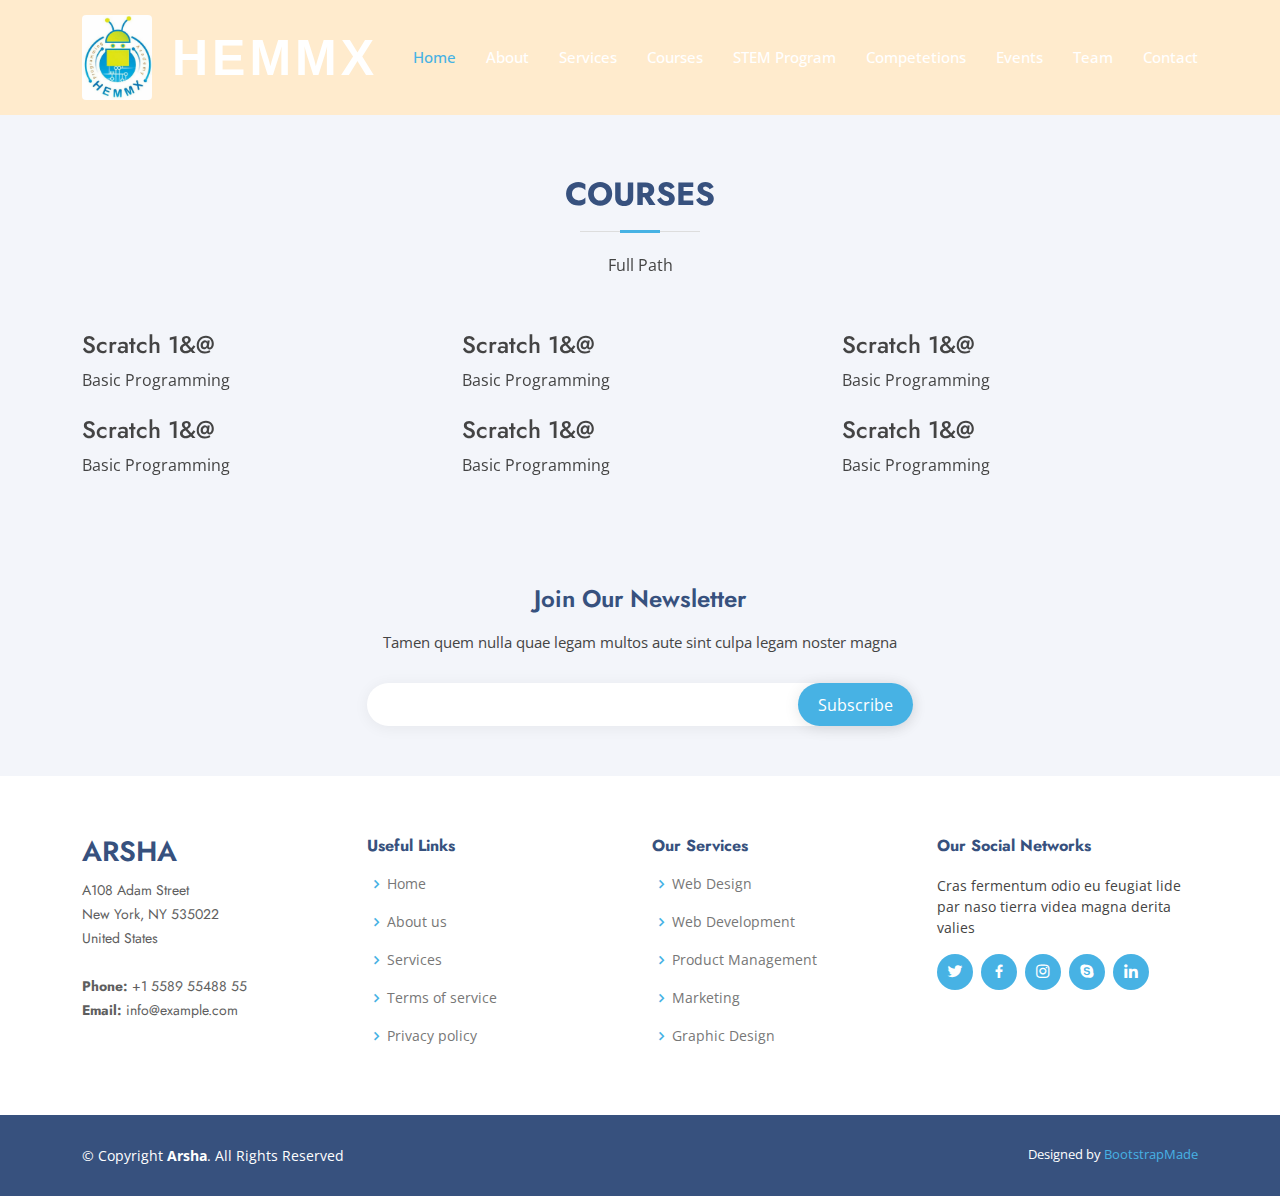
==== Courses/index.html @ 9a95ca9c "Add files via upload" ====
<!DOCTYPE html>
<html lang="en">

<head>
  <meta charset="utf-8">
  <meta content="width=device-width, initial-scale=1.0" name="viewport">

  <title>HEMMX Acadamey</title>
  <meta content="" name="description">
  <meta content="" name="keywords">

  <!-- Favicons -->
  <link href="../assets/img/favicon.png" rel="icon">
  <link href="../assets/img/apple-touch-icon.png" rel="apple-touch-icon">

  <!-- Google Fonts -->
  <link href="https://fonts.googleapis.com/css?family=Open+Sans:300,300i,400,400i,600,600i,700,700i|Jost:300,300i,400,400i,500,500i,600,600i,700,700i|Poppins:300,300i,400,400i,500,500i,600,600i,700,700i" rel="stylesheet">

  <!-- Vendor CSS Files -->
  <link href="../assets/vendor/aos/aos.css" rel="stylesheet">
  <link href="../assets/vendor/bootstrap/css/bootstrap.min.css" rel="stylesheet">
  <link href="../assets/vendor/bootstrap-icons/bootstrap-icons.css" rel="stylesheet">
  <link href="../assets/vendor/boxicons/css/boxicons.min.css" rel="stylesheet">
  <link href="../assets/vendor/glightbox/css/glightbox.min.css" rel="stylesheet">
  <link href="../assets/vendor/remixicon/remixicon.css" rel="stylesheet">
  <link href="../assets/vendor/swiper/swiper-bundle.min.css" rel="stylesheet">

  <!-- Template Main CSS File -->
  <link href="../assets/css/style.css" rel="stylesheet">

  <!-- =======================================================
  * Template Name: Arsha - v4.6.0
  * Template URL: https://bootstrapmade.com/arsha-free-bootstrap-html-template-corporate/
  * Author: BootstrapMade.com
  * License: https://bootstrapmade.com/license/
  ======================================================== -->
</head>

  <!-- ======= Header ======= -->
  <header id="header" style="background-color: blanchedalmond;">
    <div class="container d-flex align-items-center">
      <img class="rounded" style="width: 70px; height: 85px; margin-right: 20px;" src="../assets/img/Logo.jpg">
      <h1 class="logo me-auto">   <a href="../index.html">HEMMX</a>
      </h1>
      <!-- Uncomment below if you prefer to use an image logo -->
      <!-- <a href="index.html" class="logo me-auto"><img src="assets/img/logo.png" alt="" class="img-fluid"></a>-->

      <nav id="navbar" class="navbar">
        <ul>
          <li><a class="nav-link scrollto active" href="#hero">Home</a></li>
          <li><a class="nav-link scrollto" href="#About">About</a></li>
          <li><a class="nav-link scrollto" href="#Services">Services</a></li>
          <li><a class="nav-link scrollto" href="../Courses/index.html">Courses</a></li>
          <li><a class="nav-link scrollto" href="../STEM/STEM.html">STEM Program</a></li>
          <li><a class="nav-link scrollto" href="#Competetions">Competetions</a></li>
          <li><a class="nav-link scrollto" href="#Events">Events</a></li>
          <li><a class="nav-link scrollto" href="#Team">Team</a></li>
          <li><a class="nav-link scrollto" href="#Contact">Contact</a></li>
        </ul>
        <i class="bi bi-list mobile-nav-toggle"></i>
      </nav><!-- .navbar -->

    </div>
  </header><!-- End Header -->


<body>


    <!-- ======= Courses Section ======= -->
    <section id="Courses" class="courses section-bg">
      <div class="container">

        <div class="section-title" data-aos="fade-up">
          <h2>Courses</h2>
          <p>Full Path</p>
        </div>

        <div class="row">


          <div class="col-lg-4 col-md-6 d-flex align-items-stretch">
            <div class="member" data-aos="fade-up" data-aos-delay="100">
              <div class="member-img">
                <img src="../assets/img/Courses S2021/Courses1.png" class="img-fluid" alt="">
              </div>
              <div class="member-info">
                <h4>Scratch  1&@</h4>
                <span>Basic Programming</span>
              </div>
            </div>
          </div>

          <div class="col-lg-4 col-md-6 d-flex align-items-stretch">
            <div class="member" data-aos="fade-up" data-aos-delay="100">
              <div class="member-img">
                <img src="../assets/img/Courses S2021/Courses2.png" class="img-fluid" alt="">
              </div>
              <div class="member-info">
                <h4>Scratch  1&@</h4>
                <span>Basic Programming</span>
              </div>
            </div>
          </div>

          <div class="col-lg-4 col-md-6 d-flex align-items-stretch">
            <div class="member" data-aos="fade-up" data-aos-delay="100">
              <div class="member-img">
                <img src="../assets/img/Courses S2021/Courses3.png" class="img-fluid" alt="">
              </div>
              <div class="member-info">
                <h4>Scratch  1&@</h4>
                <span>Basic Programming</span>
              </div>
            </div>
          </div>

          <div class="col-lg-4 col-md-6 d-flex align-items-stretch">
            <div class="member" data-aos="fade-up" data-aos-delay="100">
              <div class="member-img">
                <img src="../assets/img/Courses S2021/Courses4.png" class="img-fluid" alt="">
              </div>
              <div class="member-info">
                <h4>Scratch  1&@</h4>
                <span>Basic Programming</span>
              </div>
            </div>
          </div>

          <div class="col-lg-4 col-md-6 d-flex align-items-stretch">
            <div class="member" data-aos="fade-up" data-aos-delay="100">
              <div class="member-img">
                <img src="../assets/img/Courses S2021/Courses5.png" class="img-fluid" alt="">
              </div>
              <div class="member-info">
                <h4>Scratch  1&@</h4>
                <span>Basic Programming</span>
              </div>
            </div>
          </div>

          <div class="col-lg-4 col-md-6 d-flex align-items-stretch">
            <div class="member" data-aos="fade-up" data-aos-delay="100">
              <div class="member-img">
                <img src="../assets/img/Courses S2021/Courses6.png" class="img-fluid" alt="">
              </div>
              <div class="member-info">
                <h4>Scratch  1&@</h4>
                <span>Basic Programming</span>
              </div>
            </div>
          </div>


        </div>

      </div>
    </section><!-- End Courses Section -->



  <!-- ======= Footer ======= -->
  <footer id="footer">

    <div class="footer-newsletter">
      <div class="container">
        <div class="row justify-content-center">
          <div class="col-lg-6">
            <h4>Join Our Newsletter</h4>
            <p>Tamen quem nulla quae legam multos aute sint culpa legam noster magna</p>
            <form action="" method="post">
              <input type="email" name="email"><input type="submit" value="Subscribe">
            </form>
          </div>
        </div>
      </div>
    </div>

    <div class="footer-top">
      <div class="container">
        <div class="row">

          <div class="col-lg-3 col-md-6 footer-contact">
            <h3>Arsha</h3>
            <p>
              A108 Adam Street <br>
              New York, NY 535022<br>
              United States <br><br>
              <strong>Phone:</strong> +1 5589 55488 55<br>
              <strong>Email:</strong> info@example.com<br>
            </p>
          </div>

          <div class="col-lg-3 col-md-6 footer-links">
            <h4>Useful Links</h4>
            <ul>
              <li><i class="bx bx-chevron-right"></i> <a href="#">Home</a></li>
              <li><i class="bx bx-chevron-right"></i> <a href="#">About us</a></li>
              <li><i class="bx bx-chevron-right"></i> <a href="#">Services</a></li>
              <li><i class="bx bx-chevron-right"></i> <a href="#">Terms of service</a></li>
              <li><i class="bx bx-chevron-right"></i> <a href="#">Privacy policy</a></li>
            </ul>
          </div>

          <div class="col-lg-3 col-md-6 footer-links">
            <h4>Our Services</h4>
            <ul>
              <li><i class="bx bx-chevron-right"></i> <a href="#">Web Design</a></li>
              <li><i class="bx bx-chevron-right"></i> <a href="#">Web Development</a></li>
              <li><i class="bx bx-chevron-right"></i> <a href="#">Product Management</a></li>
              <li><i class="bx bx-chevron-right"></i> <a href="#">Marketing</a></li>
              <li><i class="bx bx-chevron-right"></i> <a href="#">Graphic Design</a></li>
            </ul>
          </div>

          <div class="col-lg-3 col-md-6 footer-links">
            <h4>Our Social Networks</h4>
            <p>Cras fermentum odio eu feugiat lide par naso tierra videa magna derita valies</p>
            <div class="social-links mt-3">
              <a href="#" class="twitter"><i class="bx bxl-twitter"></i></a>
              <a href="#" class="facebook"><i class="bx bxl-facebook"></i></a>
              <a href="#" class="instagram"><i class="bx bxl-instagram"></i></a>
              <a href="#" class="google-plus"><i class="bx bxl-skype"></i></a>
              <a href="#" class="linkedin"><i class="bx bxl-linkedin"></i></a>
            </div>
          </div>

        </div>
      </div>
    </div>

    <div class="container footer-bottom clearfix">
      <div class="copyright">
        &copy; Copyright <strong><span>Arsha</span></strong>. All Rights Reserved
      </div>
      <div class="credits">
        <!-- All the links in the footer should remain intact. -->
        <!-- You can delete the links only if you purchased the pro version. -->
        <!-- Licensing information: https://bootstrapmade.com/license/ -->
        <!-- Purchase the pro version with working PHP/AJAX contact form: https://bootstrapmade.com/arsha-free-bootstrap-html-template-corporate/ -->
        Designed by <a href="https://bootstrapmade.com/">BootstrapMade</a>
      </div>
    </div>
  </footer><!-- End Footer -->

  <div id="preloader"></div>
  <a href="#" class="back-to-top d-flex align-items-center justify-content-center"><i class="bi bi-arrow-up-short"></i></a>

  <!-- Vendor JS Files -->
  <script src="../assets/vendor/aos/aos.js"></script>
  <script src="../assets/vendor/bootstrap/js/bootstrap.bundle.min.js"></script>
  <script src="../assets/vendor/glightbox/js/glightbox.min.js"></script>
  <script src="../assets/vendor/isotope-layout/isotope.pkgd.min.js"></script>
  <script src="../assets/vendor/php-email-form/validate.js"></script>
  <script src="../assets/vendor/swiper/swiper-bundle.min.js"></script>
  <script src="../assets/vendor/waypoints/noframework.waypoints.js"></script>
  <script src="../assets/vendor/purecounter/purecounter.js"></script>


  <!-- Template Main JS File -->
  <script src="../assets/js/main.js"></script>

</body>

</html>
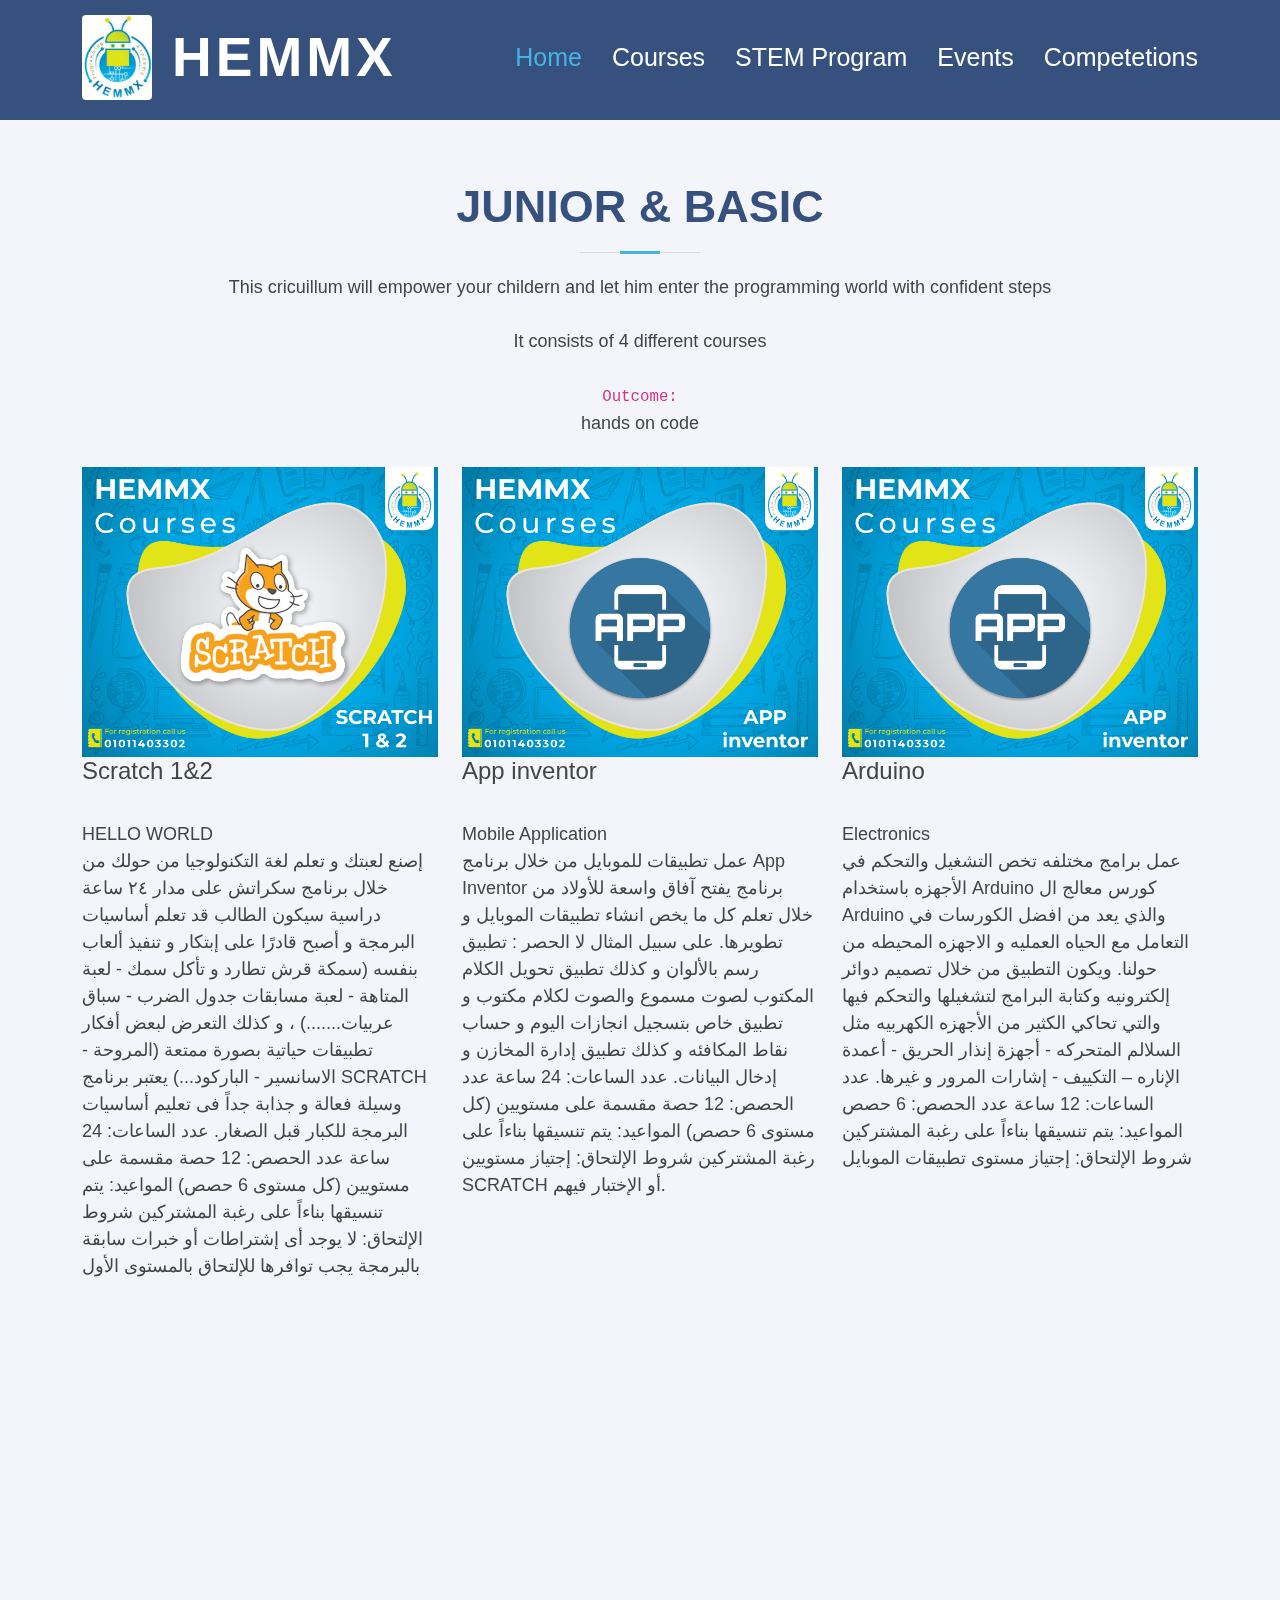
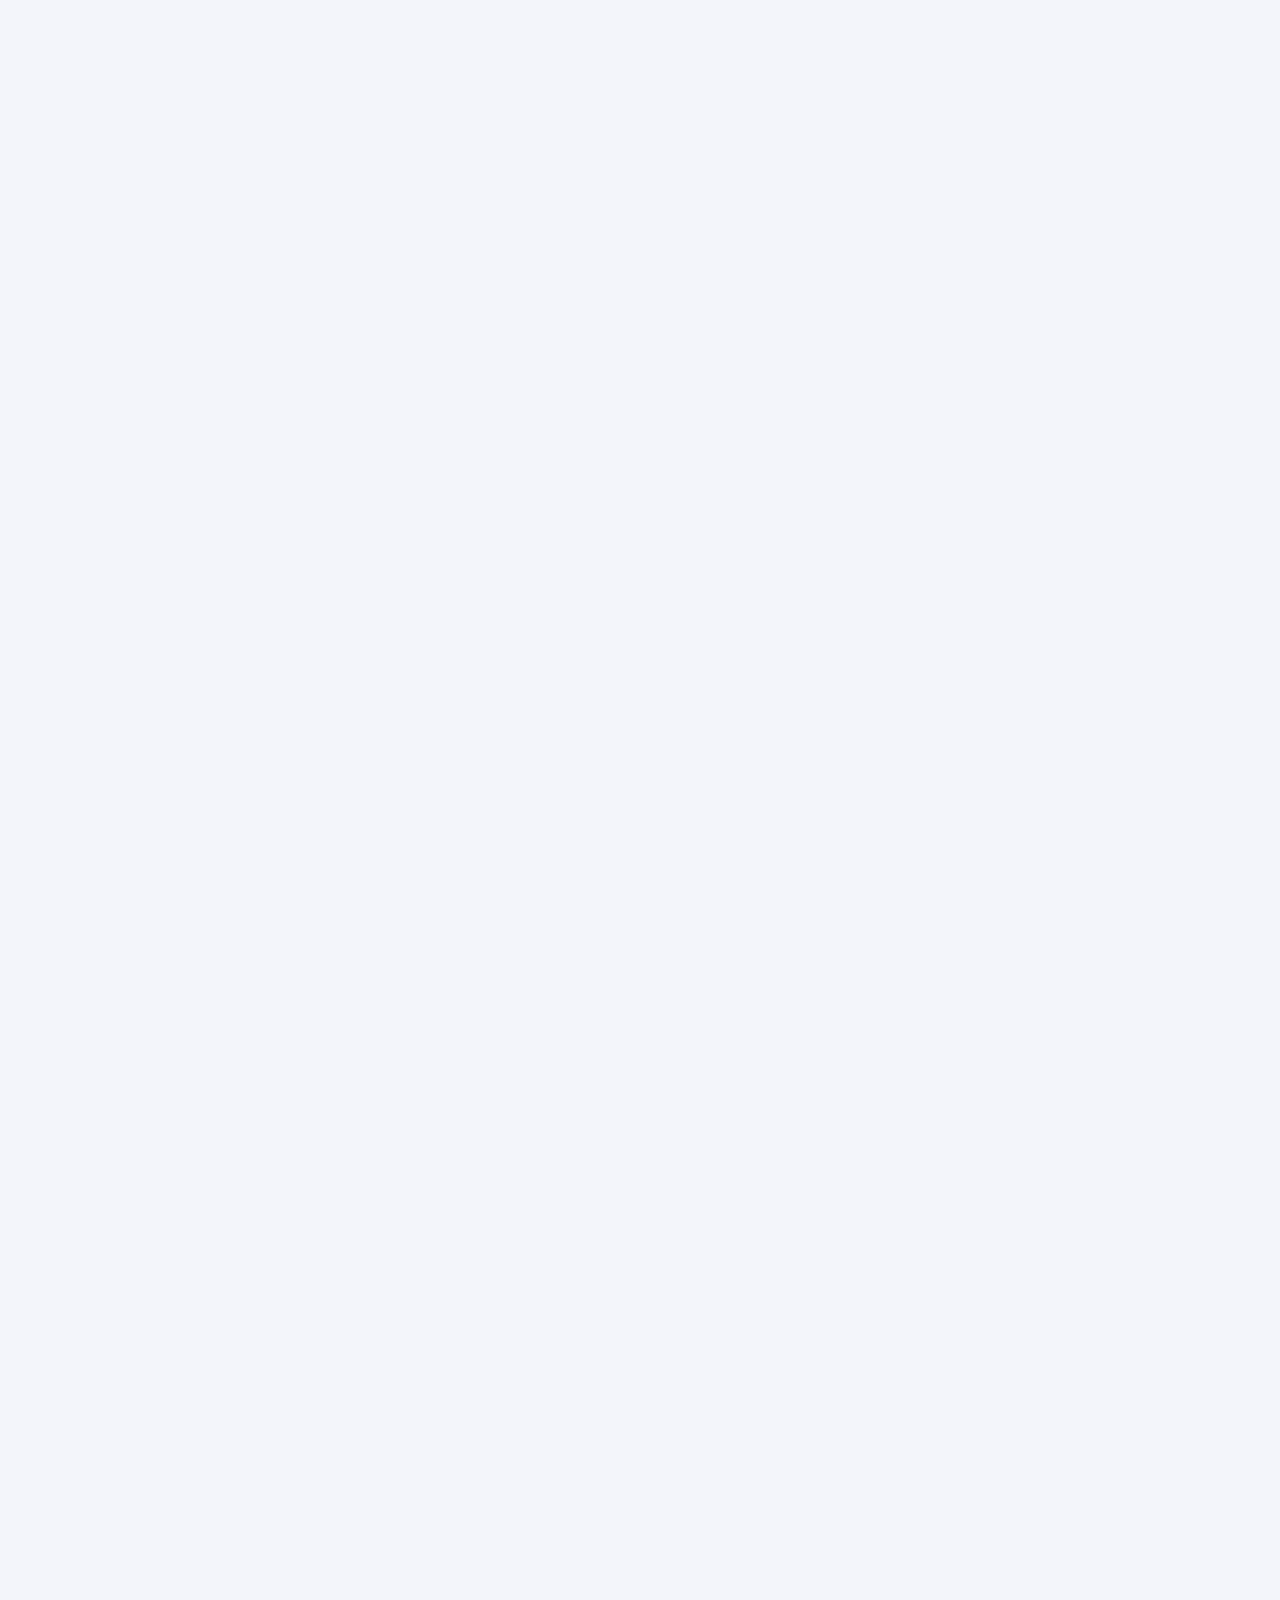
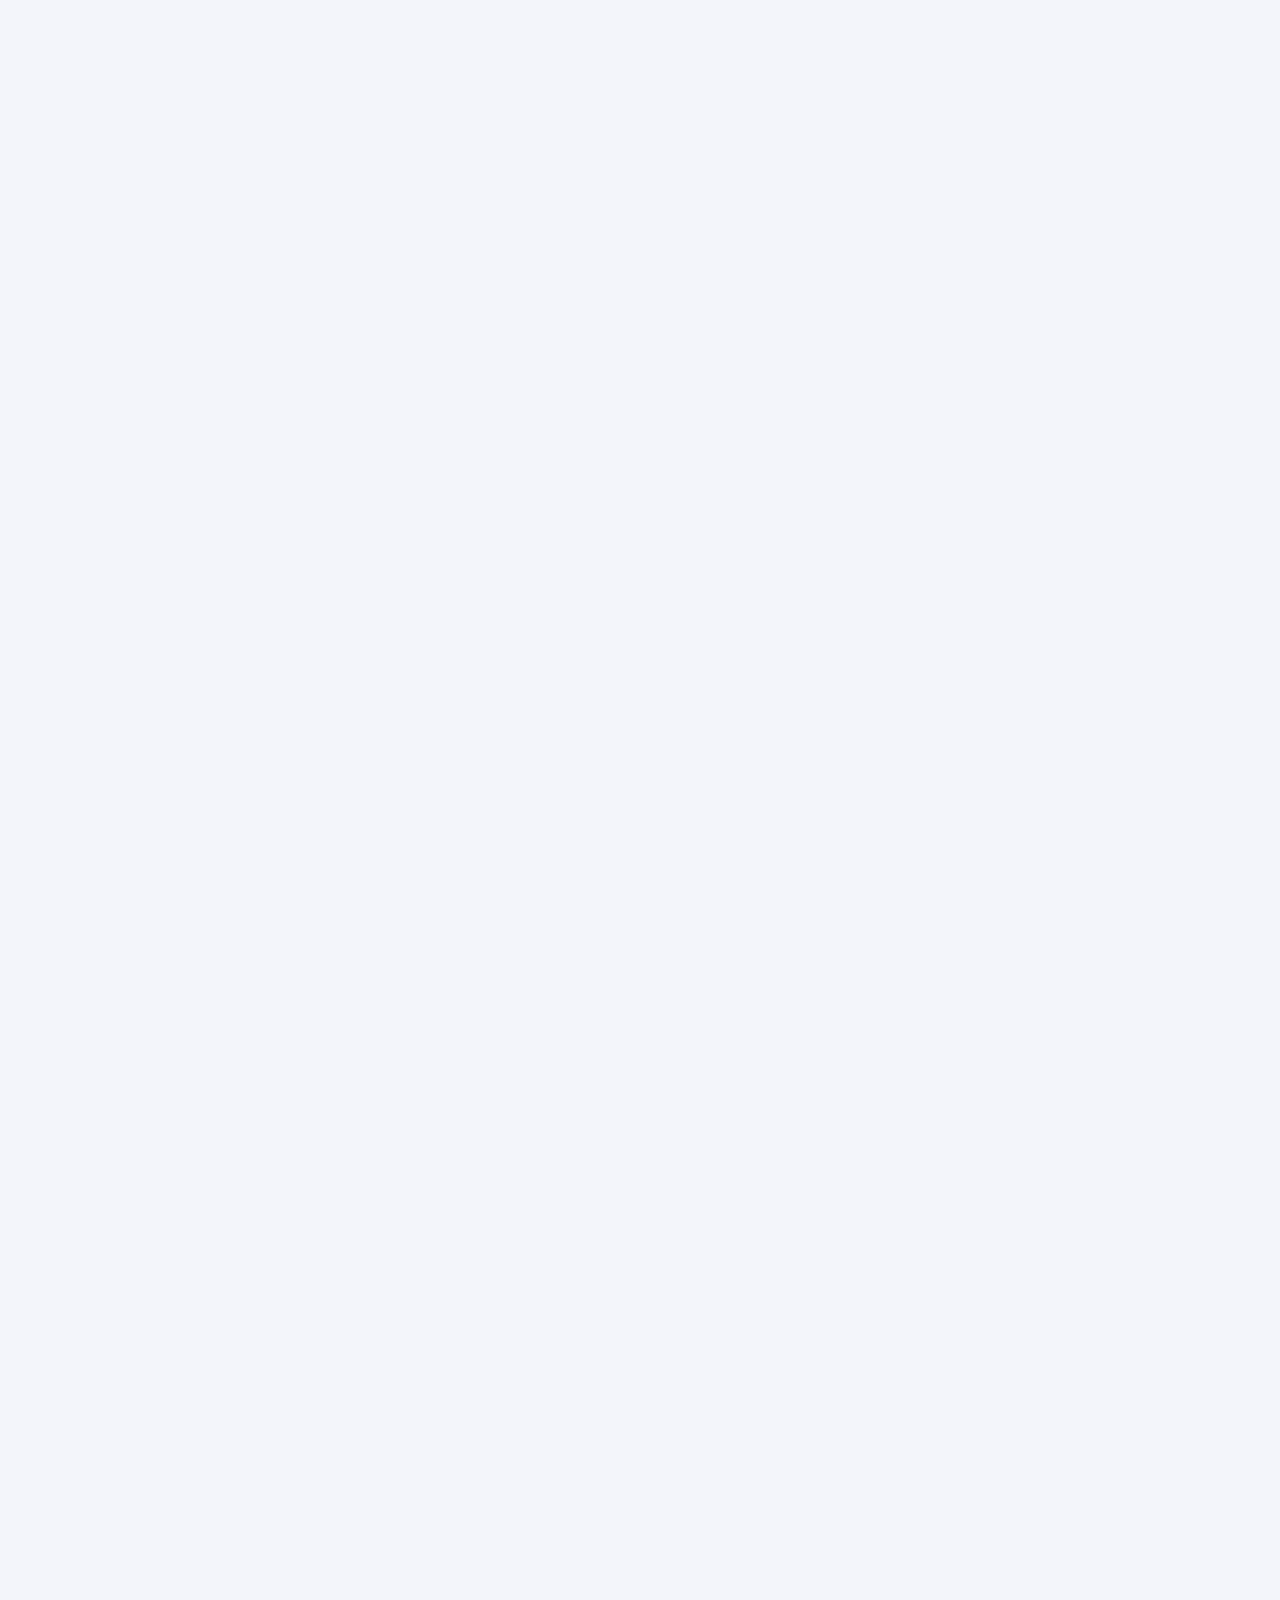
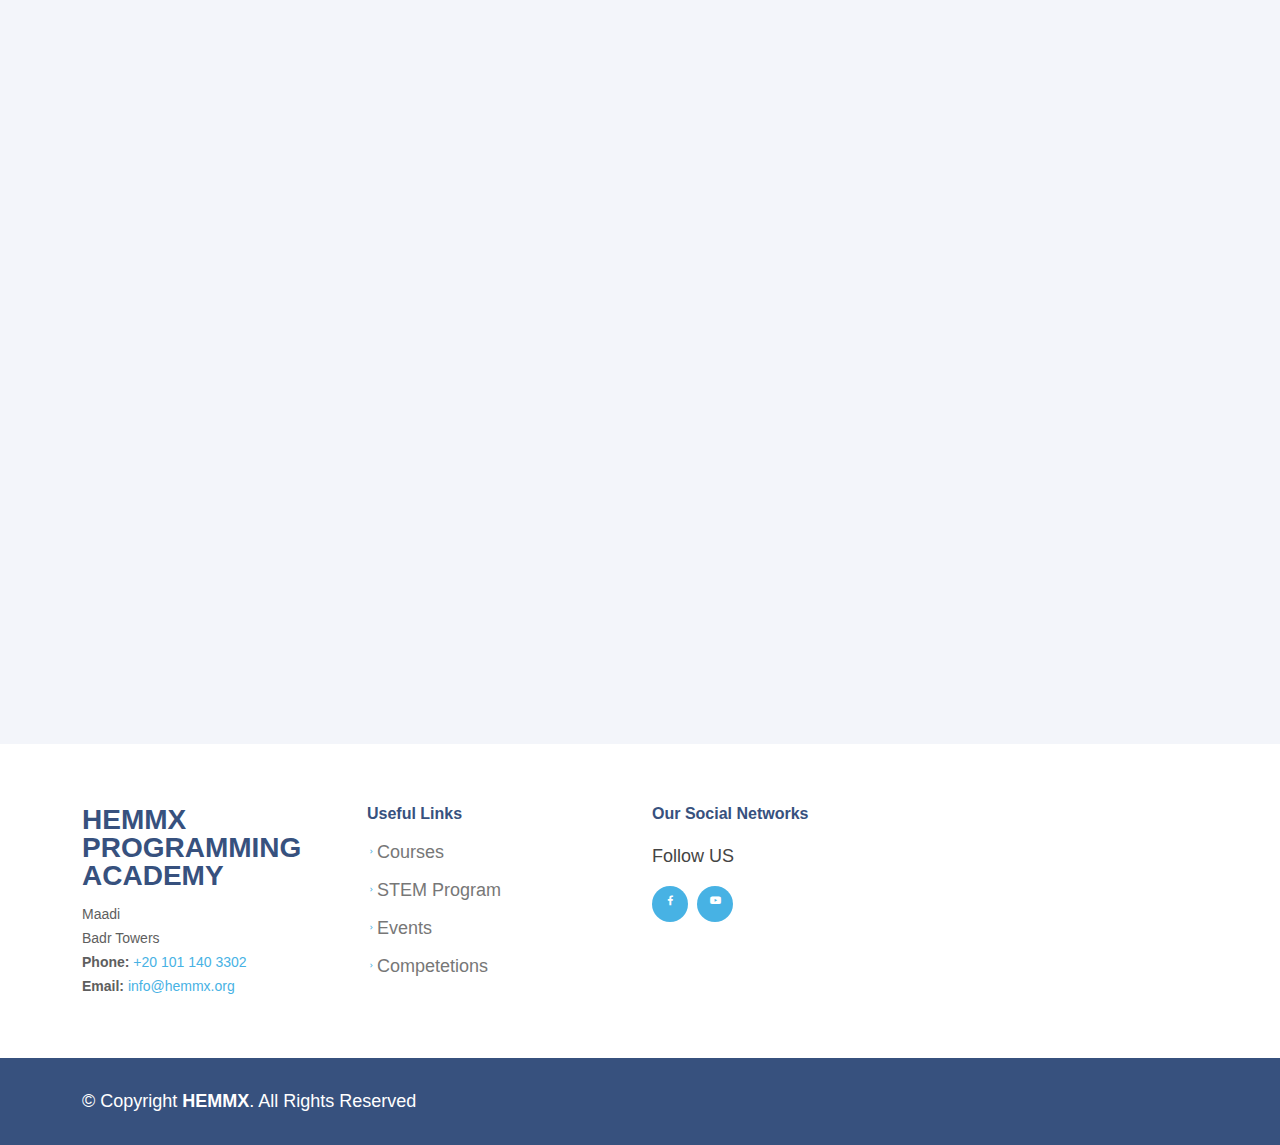
==== commit bb53af28: "Add files via upload" ====
--- a/Courses/index.html
+++ b/Courses/index.html
@@ -13,12 +13,9 @@
   <link href="../assets/img/favicon.png" rel="icon">
   <link href="../assets/img/apple-touch-icon.png" rel="apple-touch-icon">
 
-  <!-- Google Fonts -->
-  <link href="https://fonts.googleapis.com/css?family=Open+Sans:300,300i,400,400i,600,600i,700,700i|Jost:300,300i,400,400i,500,500i,600,600i,700,700i|Poppins:300,300i,400,400i,500,500i,600,600i,700,700i" rel="stylesheet">
-
-  <!-- Vendor CSS Files -->
+
   <link href="../assets/vendor/aos/aos.css" rel="stylesheet">
-  <link href="../assets/vendor/bootstrap/css/bootstrap.min.css" rel="stylesheet">
+  <link href="../assets/vendor/bootstrap/css/bootstrap.css" rel="stylesheet">
   <link href="../assets/vendor/bootstrap-icons/bootstrap-icons.css" rel="stylesheet">
   <link href="../assets/vendor/boxicons/css/boxicons.min.css" rel="stylesheet">
   <link href="../assets/vendor/glightbox/css/glightbox.min.css" rel="stylesheet">
@@ -28,34 +25,36 @@
   <!-- Template Main CSS File -->
   <link href="../assets/css/style.css" rel="stylesheet">
 
-  <!-- =======================================================
-  * Template Name: Arsha - v4.6.0
-  * Template URL: https://bootstrapmade.com/arsha-free-bootstrap-html-template-corporate/
-  * Author: BootstrapMade.com
-  * License: https://bootstrapmade.com/license/
-  ======================================================== -->
+
+
+
+
 </head>
 
+
+
+
+<body>
+
   <!-- ======= Header ======= -->
-  <header id="header" style="background-color: blanchedalmond;">
+  <header id="header" class="fixed-top ">
     <div class="container d-flex align-items-center">
-      <img class="rounded" style="width: 70px; height: 85px; margin-right: 20px;" src="../assets/img/Logo.jpg">
+      
+      <a href="../index.html"><img class="rounded" style="width: 70px; height: 85px; margin-right: 20px;" src="../assets/img/Logo.jpg"></a>
       <h1 class="logo me-auto">   <a href="../index.html">HEMMX</a>
       </h1>
       <!-- Uncomment below if you prefer to use an image logo -->
-      <!-- <a href="index.html" class="logo me-auto"><img src="assets/img/logo.png" alt="" class="img-fluid"></a>-->
+      <!-- <a href="index.html" class="logo me-auto"><img src="../assets/img/logo.png" alt="" class="img-fluid"></a>-->
 
       <nav id="navbar" class="navbar">
         <ul>
-          <li><a class="nav-link scrollto active" href="#hero">Home</a></li>
-          <li><a class="nav-link scrollto" href="#About">About</a></li>
-          <li><a class="nav-link scrollto" href="#Services">Services</a></li>
+          <li><a class="nav-link scrollto active" href="../index.html">Home</a></li>
           <li><a class="nav-link scrollto" href="../Courses/index.html">Courses</a></li>
-          <li><a class="nav-link scrollto" href="../STEM/STEM.html">STEM Program</a></li>
-          <li><a class="nav-link scrollto" href="#Competetions">Competetions</a></li>
-          <li><a class="nav-link scrollto" href="#Events">Events</a></li>
-          <li><a class="nav-link scrollto" href="#Team">Team</a></li>
-          <li><a class="nav-link scrollto" href="#Contact">Contact</a></li>
+          <li><a class="nav-link scrollto" href="../STEM/index.html">STEM Program</a></li>
+          <li><a class="nav-link scrollto" href="../Events/index.html">Events</a></li>
+          <li><a class="nav-link scrollto" href="../Competetions/index.html">Competetions</a></li>
+
+          </li>
         </ul>
         <i class="bi bi-list mobile-nav-toggle"></i>
       </nav><!-- .navbar -->
@@ -63,185 +62,424 @@
     </div>
   </header><!-- End Header -->
 
-
-<body>
-
-
-    <!-- ======= Courses Section ======= -->
-    <section id="Courses" class="courses section-bg">
+  <!-- ======= Hero Section ======= -->
+  <section id="hero" class="d-flex align-items-center" style="height: 30px;">
+
+  </section><!-- End Hero -->
+
+  <main id="main">
+
+
+
+        <!-- ======= Courses Section - Junior & Basic ======= -->
+        <section id="Courses" class="courses section-bg">
+          <div class="container">
+    
+            <div class="section-title" data-aos="fade-up">
+              <h2>Junior & Basic</h2>
+              <p>This cricuillum will empower your childern and let him enter the programming world with confident steps</p>
+              <br>
+              <p>It consists of 4 different courses</p>
+              <br>
+              <code>Outcome: </code><p>hands on code</p>
+
+
+            </div>
+    
+            <div class="row">
+    
+    
+              <div class="col-lg-4 col-md-6 col-xs-12 d-flex align-items-stretch">
+                <div class="member" data-aos="fade-up" data-aos-delay="100">
+                  <div class="member-img">
+                    <img src="img/Courses1.png" class="img-fluid" alt="">
+                  </div>
+                  <div class="member-info">
+                    <h4>Scratch  1&2</h4>
+                    <br>
+                    <span>HELLO WORLD</span>
+                    <br>
+                    <span>
+                    إصنع لعبتك و تعلم لغة التكنولوجيا من حولك من خلال برنامج سكراتش
+على مدار ٢٤ ساعة دراسية سيكون الطالب قد تعلم أساسيات البرمجة و أصبح قادرًا على إبتكار و تنفيذ ألعاب بنفسه (سمكة قرش تطارد و تأكل سمك - لعبة المتاهة - لعبة مسابقات جدول الضرب - سباق عربيات.......) ، و كذلك التعرض لبعض أفكار تطبيقات حياتية بصورة ممتعة (المروحة - الاسانسير - الباركود...)
+يعتبر برنامج SCRATCH وسيلة فعالة و جذابة جداً فى تعليم أساسيات البرمجة للكبار قبل الصغار.
+
+عدد الساعات: 24 ساعة
+عدد الحصص: 12 حصة مقسمة على مستويين (كل مستوى 6 حصص)
+المواعيد: يتم تنسيقها بناءاً على رغبة المشتركين
+شروط الإلتحاق: لا يوجد أى إشتراطات أو خبرات سابقة بالبرمجة يجب توافرها للإلتحاق بالمستوى الأول
+                </span>                  
+                </div>
+                </div>
+              </div>
+
+              <div class="col-lg-4 col-md-6 col-xs-12 d-flex align-items-stretch">
+                <div class="member" data-aos="fade-up" data-aos-delay="100">
+                  <div class="member-img">
+                    <img src="img/Courses3.png" class="img-fluid" alt="">
+                  </div>
+                  <div class="member-info">
+                    <h4>App inventor</h4>
+                    <br>
+                    <span>Mobile Application</span>
+                    <br>
+                    <span>
+                      عمل تطبيقات للموبايل من خلال برنامج App Inventor
+                      برنامج يفتح آفاق واسعة للأولاد من خلال تعلم كل ما يخص انشاء تطبيقات الموبايل و تطويرها.
+                      على سبيل المثال لا الحصر : تطبيق رسم بالألوان و كذلك تطبيق تحويل الكلام المكتوب لصوت مسموع والصوت لكلام مكتوب و تطبيق خاص بتسجيل انجازات اليوم و حساب نقاط المكافئه و كذلك تطبيق إدارة المخازن و إدخال البيانات.
+                      
+                      عدد الساعات: 24 ساعة
+                      عدد الحصص: 12 حصة مقسمة على مستويين (كل مستوى 6 حصص)
+                      المواعيد: يتم تنسيقها بناءاً على رغبة المشتركين
+                      شروط الإلتحاق: إجتياز مستويين SCRATCH أو الإختبار فيهم. 
+                                    </span>                  
+                </div>
+                </div>
+              </div>
+
+              <div class="col-lg-4 col-md-6 col-xs-12 d-flex align-items-stretch">
+                <div class="member" data-aos="fade-up" data-aos-delay="100">
+                  <div class="member-img">
+                    <img src="img/Courses3.png" class="img-fluid" alt="">
+                  </div>
+                  <div class="member-info">
+                    <h4>Arduino</h4>
+                    <br>
+                    <span>Electronics</span>
+                    <br>
+                    <span>
+                      عمل برامج مختلفه تخص التشغيل والتحكم في الأجهزه باستخدام Arduino
+                      كورس معالج ال Arduino والذي يعد من افضل الكورسات في التعامل مع الحياه العمليه و الاجهزه المحيطه من حولنا.
+                      ويكون التطبيق من خلال تصميم دوائر إلكترونيه وكتابة البرامج لتشغيلها والتحكم فيها والتي تحاكي الكثير من الأجهزه الكهربيه مثل السلالم المتحركه - أجهزة إنذار الحريق - أعمدة الإناره – التكييف - إشارات المرور و غيرها.
+                      عدد الساعات: 12 ساعة
+                      عدد الحصص: 6 حصص
+                      المواعيد: يتم تنسيقها بناءاً على رغبة المشتركين
+                      شروط الإلتحاق: إجتياز مستوى تطبيقات الموبايل 
+                                    </span>                  
+                </div>
+                </div>
+              </div>
+
+            </div>
+    
+          </div>
+        </section><!-- End Courses Section -->
+    
+
+
+        
+        <!-- ======= Courses Section - Mechatronix engineer ======= -->
+        <section id="Courses" class="courses section-bg">
+          <div class="container">
+    
+            <div class="section-title" data-aos="fade-up">
+              <h2>Mechatronix engineer</h2>
+              <p>This cricuillum will empower your childern and let him enter the programming world with confident steps</p>
+              <br>
+              <p>It consists of 2 different courses</p>
+              <br>
+              <code>Outcome: </code><p>Robot and mechanics</p>
+
+
+            </div>
+    
+            <div class="row">
+    
+    
+              <div class="col-lg-4 col-md-6 col-xs-12 d-flex align-items-stretch">
+                <div class="member" data-aos="fade-up" data-aos-delay="100">
+                  <div class="member-img">
+                    <img src="img/Courses2.png" class="img-fluid" alt="">
+                  </div>
+                  <div class="member-info">
+                    <h4>Robotic</h4>
+                    <br>
+                    <span>HELLO WORLD</span>
+                    <br>
+                    <span>
+                      الكورس الممتع والمبهج و الذي يسأل عنه كل المهتمين بالتكنولوجيا Robotics
+                      يستمتع الأولاد في هذا الكورس بتجميع الروبوت و فهم أساسيات الميكانيكا ثم برمجة الروبوت للقيام بمهمات مختلفه. ويتم استخدام أحدث الأدوات مثل روبوت ال LEGO EV3 و كذلك VEX
+                      عدد الساعات: 12 ساعة
+                      عدد الحصص: 6 حصص
+                      المواعيد: يتم تنسيقها بناءاً على رغبة المشتركين
+                      شروط الإلتحاق: اجتياز المستوي الأول سكراتش أو سابق معرفه بالبرمجه
+                    
+                    </span>                  
+                </div>
+                </div>
+              </div>
+
+              <div class="col-lg-4 col-md-6 col-xs-12 d-flex align-items-stretch">
+                <div class="member" data-aos="fade-up" data-aos-delay="100">
+                  <div class="member-img">
+                    <img src="img/Courses3.png" class="img-fluid" alt="">
+                  </div>
+                  <div class="member-info">
+                    <h4>SMART HOME</h4>
+                    <br>
+                    <span>Workshops</span>
+                    <br>
+                    <span>
+                      SMART Home
+                      </span>                  
+                </div>
+                </div>
+              </div>
+
+
+            </div>
+    
+          </div>
+        </section><!-- End Courses Section -->
+    
+
+
+                <!-- ======= Courses Section - Web Developer ======= -->
+                <section id="Courses" class="courses section-bg">
+                  <div class="container">
+            
+                    <div class="section-title" data-aos="fade-up">
+                      <h2>WEB Developer</h2>
+                      <p>This cricuillum will empower your childern and let him enter the programming world with confident steps</p>
+                      <br>
+                      <p>It consists of 4 different courses</p>
+                      <br>
+                      <code>Outcome: </code><p>Freelancer</p>
+
+                    </div>
+            
+                    <div class="row">
+            
+            
+                      <div class="col-lg-4 col-md-6 col-xs-12 d-flex align-items-stretch">
+                        <div class="member" data-aos="fade-up" data-aos-delay="100">
+                          <div class="member-img">
+                            <img src="img/Courses1.png" class="img-fluid" alt="">
+                          </div>
+                          <div class="member-info">
+                            <h4>HTML&CSS</h4>
+                            <br>
+                            <span>HELLO WORLD</span>
+                            <br>
+                            <span>
+                            إصنع لعبتك و تعلم لغة التكنولوجيا من حولك من خلال برنامج سكراتش
+        على مدار ٢٤ ساعة دراسية سيكون الطالب قد تعلم أساسيات البرمجة و أصبح قادرًا على إبتكار و تنفيذ ألعاب بنفسه (سمكة قرش تطارد و تأكل سمك - لعبة المتاهة - لعبة مسابقات جدول الضرب - سباق عربيات.......) ، و كذلك التعرض لبعض أفكار تطبيقات حياتية بصورة ممتعة (المروحة - الاسانسير - الباركود...)
+        يعتبر برنامج SCRATCH وسيلة فعالة و جذابة جداً فى تعليم أساسيات البرمجة للكبار قبل الصغار.
+        
+        عدد الساعات: 24 ساعة
+        عدد الحصص: 12 حصة مقسمة على مستويين (كل مستوى 6 حصص)
+        المواعيد: يتم تنسيقها بناءاً على رغبة المشتركين
+        شروط الإلتحاق: لا يوجد أى إشتراطات أو خبرات سابقة بالبرمجة يجب توافرها للإلتحاق بالمستوى الأول
+                        </span>                  
+                        </div>
+                        </div>
+                      </div>
+        
+                      <div class="col-lg-4 col-md-6 col-xs-12 d-flex align-items-stretch">
+                        <div class="member" data-aos="fade-up" data-aos-delay="100">
+                          <div class="member-img">
+                            <img src="img/Courses3.png" class="img-fluid" alt="">
+                          </div>
+                          <div class="member-info">
+                            <h4>Java Script</h4>
+                            <br>
+                            <span>Mobile Application</span>
+                            <br>
+                            <span>
+                              عمل تطبيقات للموبايل من خلال برنامج App Inventor
+                              برنامج يفتح آفاق واسعة للأولاد من خلال تعلم كل ما يخص انشاء تطبيقات الموبايل و تطويرها.
+                              على سبيل المثال لا الحصر : تطبيق رسم بالألوان و كذلك تطبيق تحويل الكلام المكتوب لصوت مسموع والصوت لكلام مكتوب و تطبيق خاص بتسجيل انجازات اليوم و حساب نقاط المكافئه و كذلك تطبيق إدارة المخازن و إدخال البيانات.
+                              
+                              عدد الساعات: 24 ساعة
+                              عدد الحصص: 12 حصة مقسمة على مستويين (كل مستوى 6 حصص)
+                              المواعيد: يتم تنسيقها بناءاً على رغبة المشتركين
+                              شروط الإلتحاق: إجتياز مستويين SCRATCH أو الإختبار فيهم. 
+                                            </span>                  
+                        </div>
+                        </div>
+                      </div>
+        
+                      <div class="col-lg-4 col-md-6 col-xs-12 d-flex align-items-stretch">
+                        <div class="member" data-aos="fade-up" data-aos-delay="100">
+                          <div class="member-img">
+                            <img src="img/Courses3.png" class="img-fluid" alt="">
+                          </div>
+                          <div class="member-info">
+                            <h4>SQL</h4>
+                            <br>
+                            <span>Electronics</span>
+                            <br>
+                            <span>
+                              عمل برامج مختلفه تخص التشغيل والتحكم في الأجهزه باستخدام Arduino
+                              كورس معالج ال Arduino والذي يعد من افضل الكورسات في التعامل مع الحياه العمليه و الاجهزه المحيطه من حولنا.
+                              ويكون التطبيق من خلال تصميم دوائر إلكترونيه وكتابة البرامج لتشغيلها والتحكم فيها والتي تحاكي الكثير من الأجهزه الكهربيه مثل السلالم المتحركه - أجهزة إنذار الحريق - أعمدة الإناره – التكييف - إشارات المرور و غيرها.
+                              عدد الساعات: 12 ساعة
+                              عدد الحصص: 6 حصص
+                              المواعيد: يتم تنسيقها بناءاً على رغبة المشتركين
+                              شروط الإلتحاق: إجتياز مستوى تطبيقات الموبايل 
+                                            </span>                  
+                        </div>
+                        </div>
+                      </div>
+
+                      <div class="col-lg-4 col-md-6 col-xs-12 d-flex align-items-stretch">
+                        <div class="member" data-aos="fade-up" data-aos-delay="100">
+                          <div class="member-img">
+                            <img src="img/Courses3.png" class="img-fluid" alt="">
+                          </div>
+                          <div class="member-info">
+                            <h4>NodeJS</h4>
+                            <br>
+                            <span>Electronics</span>
+                            <br>
+                            <span>
+                              عمل برامج مختلفه تخص التشغيل والتحكم في الأجهزه باستخدام Arduino
+                              كورس معالج ال Arduino والذي يعد من افضل الكورسات في التعامل مع الحياه العمليه و الاجهزه المحيطه من حولنا.
+                              ويكون التطبيق من خلال تصميم دوائر إلكترونيه وكتابة البرامج لتشغيلها والتحكم فيها والتي تحاكي الكثير من الأجهزه الكهربيه مثل السلالم المتحركه - أجهزة إنذار الحريق - أعمدة الإناره – التكييف - إشارات المرور و غيرها.
+                              عدد الساعات: 12 ساعة
+                              عدد الحصص: 6 حصص
+                              المواعيد: يتم تنسيقها بناءاً على رغبة المشتركين
+                              شروط الإلتحاق: إجتياز مستوى تطبيقات الموبايل 
+                                            </span>                  
+                        </div>
+                        </div>
+                      </div>
+        
+                    </div>
+            
+                  </div>
+                </section><!-- End Courses Section -->
+            
+        
+               <!-- ======= Courses Section - Mobile App and Mega project ======= -->
+               <section id="Courses" class="courses section-bg">
+                <div class="container">
+          
+                  <div class="section-title" data-aos="fade-up">
+                    <h2>Mobile App & Mega Project</h2>
+                    <p>This cricuillum will empower your childern and let him enter the programming world with confident steps</p>
+                    <br>
+                    <p>It consists of 4 different courses</p>
+                    <br>
+                    <code>Outcome: </code><p>Mega project</p>
+      
+                  </div>
+          
+                  <div class="row">
+          
+          
+                    <div class="col-lg-4 col-md-6 col-xs-12 d-flex align-items-stretch">
+                      <div class="member" data-aos="fade-up" data-aos-delay="100">
+                        <div class="member-img">
+                          <img src="img/Courses1.png" class="img-fluid" alt="">
+                        </div>
+                        <div class="member-info">
+                          <h4>Oracle Jet</h4>
+                          <br>
+                          <span>HELLO WORLD</span>
+                          <br>
+                          <span>
+                          إصنع لعبتك و تعلم لغة التكنولوجيا من حولك من خلال برنامج سكراتش
+      على مدار ٢٤ ساعة دراسية سيكون الطالب قد تعلم أساسيات البرمجة و أصبح قادرًا على إبتكار و تنفيذ ألعاب بنفسه (سمكة قرش تطارد و تأكل سمك - لعبة المتاهة - لعبة مسابقات جدول الضرب - سباق عربيات.......) ، و كذلك التعرض لبعض أفكار تطبيقات حياتية بصورة ممتعة (المروحة - الاسانسير - الباركود...)
+      يعتبر برنامج SCRATCH وسيلة فعالة و جذابة جداً فى تعليم أساسيات البرمجة للكبار قبل الصغار.
+      
+      عدد الساعات: 24 ساعة
+      عدد الحصص: 12 حصة مقسمة على مستويين (كل مستوى 6 حصص)
+      المواعيد: يتم تنسيقها بناءاً على رغبة المشتركين
+      شروط الإلتحاق: لا يوجد أى إشتراطات أو خبرات سابقة بالبرمجة يجب توافرها للإلتحاق بالمستوى الأول
+                      </span>                  
+                      </div>
+                      </div>
+                    </div>
+      
+                    <div class="col-lg-4 col-md-6 col-xs-12 d-flex align-items-stretch">
+                      <div class="member" data-aos="fade-up" data-aos-delay="100">
+                        <div class="member-img">
+                          <img src="img/Courses3.png" class="img-fluid" alt="">
+                        </div>
+                        <div class="member-info">
+                          <h4>Kega Project</h4>
+                          <br>
+                          <span>Mobile Application</span>
+                          <br>
+                          <span>
+                            عمل تطبيقات للموبايل من خلال برنامج App Inventor
+                            برنامج يفتح آفاق واسعة للأولاد من خلال تعلم كل ما يخص انشاء تطبيقات الموبايل و تطويرها.
+                            على سبيل المثال لا الحصر : تطبيق رسم بالألوان و كذلك تطبيق تحويل الكلام المكتوب لصوت مسموع والصوت لكلام مكتوب و تطبيق خاص بتسجيل انجازات اليوم و حساب نقاط المكافئه و كذلك تطبيق إدارة المخازن و إدخال البيانات.
+                            
+                            عدد الساعات: 24 ساعة
+                            عدد الحصص: 12 حصة مقسمة على مستويين (كل مستوى 6 حصص)
+                            المواعيد: يتم تنسيقها بناءاً على رغبة المشتركين
+                            شروط الإلتحاق: إجتياز مستويين SCRATCH أو الإختبار فيهم. 
+                                          </span>                  
+                      </div>
+                      </div>
+                    </div>
+      
+
+      
+                  </div>
+          
+                </div>
+              </section><!-- End Courses Section -->
+          
+
+  </main><!-- End #main -->
+
+  <!-- ======= Footer ======= -->
+  <footer id="footer">
+
+
+    <div class="footer-top">
       <div class="container">
-
-        <div class="section-title" data-aos="fade-up">
-          <h2>Courses</h2>
-          <p>Full Path</p>
-        </div>
-
         <div class="row">
 
-
-          <div class="col-lg-4 col-md-6 d-flex align-items-stretch">
-            <div class="member" data-aos="fade-up" data-aos-delay="100">
-              <div class="member-img">
-                <img src="../assets/img/Courses S2021/Courses1.png" class="img-fluid" alt="">
-              </div>
-              <div class="member-info">
-                <h4>Scratch  1&@</h4>
-                <span>Basic Programming</span>
-              </div>
+          <div class="col-lg-3 col-md-6 footer-contact">
+            <h3>HEMMX Programming Academy</h3>
+            <p>
+              Maadi <br>
+              Badr Towers<br>
+              <strong>Phone:</strong> <a href="tel:+20 101 140 3302">+20 101 140 3302</a><br>
+              <strong>Email:</strong> <a href="mailto:info@hemmx.org">info@hemmx.org</a><br>
+            </p>
+          </div>
+
+          <div class="col-lg-3 col-md-6 footer-links">
+            <h4>Useful Links</h4>
+            <ul>
+              <li><i class="bx bx-chevron-right"></i> <a href="../Courses/index.html">Courses</a></li>
+              <li><i class="bx bx-chevron-right"></i> <a href="../STEM/index.html">STEM Program</a></li>
+              <li><i class="bx bx-chevron-right"></i> <a href="../Events/index.html">Events</a></li>
+              <li><i class="bx bx-chevron-right"></i> <a href="../Competetions/index.html">Competetions</a></li>
+
+            </ul>
+          </div>
+
+          <div class="col-lg-3 col-md-6 footer-links">
+            <h4>Our Social Networks</h4>
+            <p>Follow US</p>
+            <div class="social-links mt-3">
+              <a href="https://www.facebook.com/HEMMX.Academy" class="facebook"><i class="bx bxl-facebook"></i></a>
+              <a href="https://www.youtube.com/channel/UCmxmgtYZuxOuzgHSYdU2Ffg/featured" class="Youtube"><i class="bx bxl-youtube"></i></a>
             </div>
           </div>
 
-          <div class="col-lg-4 col-md-6 d-flex align-items-stretch">
-            <div class="member" data-aos="fade-up" data-aos-delay="100">
-              <div class="member-img">
-                <img src="../assets/img/Courses S2021/Courses2.png" class="img-fluid" alt="">
-              </div>
-              <div class="member-info">
-                <h4>Scratch  1&@</h4>
-                <span>Basic Programming</span>
-              </div>
-            </div>
-          </div>
-
-          <div class="col-lg-4 col-md-6 d-flex align-items-stretch">
-            <div class="member" data-aos="fade-up" data-aos-delay="100">
-              <div class="member-img">
-                <img src="../assets/img/Courses S2021/Courses3.png" class="img-fluid" alt="">
-              </div>
-              <div class="member-info">
-                <h4>Scratch  1&@</h4>
-                <span>Basic Programming</span>
-              </div>
-            </div>
-          </div>
-
-          <div class="col-lg-4 col-md-6 d-flex align-items-stretch">
-            <div class="member" data-aos="fade-up" data-aos-delay="100">
-              <div class="member-img">
-                <img src="../assets/img/Courses S2021/Courses4.png" class="img-fluid" alt="">
-              </div>
-              <div class="member-info">
-                <h4>Scratch  1&@</h4>
-                <span>Basic Programming</span>
-              </div>
-            </div>
-          </div>
-
-          <div class="col-lg-4 col-md-6 d-flex align-items-stretch">
-            <div class="member" data-aos="fade-up" data-aos-delay="100">
-              <div class="member-img">
-                <img src="../assets/img/Courses S2021/Courses5.png" class="img-fluid" alt="">
-              </div>
-              <div class="member-info">
-                <h4>Scratch  1&@</h4>
-                <span>Basic Programming</span>
-              </div>
-            </div>
-          </div>
-
-          <div class="col-lg-4 col-md-6 d-flex align-items-stretch">
-            <div class="member" data-aos="fade-up" data-aos-delay="100">
-              <div class="member-img">
-                <img src="../assets/img/Courses S2021/Courses6.png" class="img-fluid" alt="">
-              </div>
-              <div class="member-info">
-                <h4>Scratch  1&@</h4>
-                <span>Basic Programming</span>
-              </div>
-            </div>
-          </div>
-
-
-        </div>
-
-      </div>
-    </section><!-- End Courses Section -->
-
-
-
-  <!-- ======= Footer ======= -->
-  <footer id="footer">
-
-    <div class="footer-newsletter">
-      <div class="container">
-        <div class="row justify-content-center">
-          <div class="col-lg-6">
-            <h4>Join Our Newsletter</h4>
-            <p>Tamen quem nulla quae legam multos aute sint culpa legam noster magna</p>
-            <form action="" method="post">
-              <input type="email" name="email"><input type="submit" value="Subscribe">
-            </form>
-          </div>
         </div>
       </div>
     </div>
 
-    <div class="footer-top">
-      <div class="container">
-        <div class="row">
-
-          <div class="col-lg-3 col-md-6 footer-contact">
-            <h3>Arsha</h3>
-            <p>
-              A108 Adam Street <br>
-              New York, NY 535022<br>
-              United States <br><br>
-              <strong>Phone:</strong> +1 5589 55488 55<br>
-              <strong>Email:</strong> info@example.com<br>
-            </p>
-          </div>
-
-          <div class="col-lg-3 col-md-6 footer-links">
-            <h4>Useful Links</h4>
-            <ul>
-              <li><i class="bx bx-chevron-right"></i> <a href="#">Home</a></li>
-              <li><i class="bx bx-chevron-right"></i> <a href="#">About us</a></li>
-              <li><i class="bx bx-chevron-right"></i> <a href="#">Services</a></li>
-              <li><i class="bx bx-chevron-right"></i> <a href="#">Terms of service</a></li>
-              <li><i class="bx bx-chevron-right"></i> <a href="#">Privacy policy</a></li>
-            </ul>
-          </div>
-
-          <div class="col-lg-3 col-md-6 footer-links">
-            <h4>Our Services</h4>
-            <ul>
-              <li><i class="bx bx-chevron-right"></i> <a href="#">Web Design</a></li>
-              <li><i class="bx bx-chevron-right"></i> <a href="#">Web Development</a></li>
-              <li><i class="bx bx-chevron-right"></i> <a href="#">Product Management</a></li>
-              <li><i class="bx bx-chevron-right"></i> <a href="#">Marketing</a></li>
-              <li><i class="bx bx-chevron-right"></i> <a href="#">Graphic Design</a></li>
-            </ul>
-          </div>
-
-          <div class="col-lg-3 col-md-6 footer-links">
-            <h4>Our Social Networks</h4>
-            <p>Cras fermentum odio eu feugiat lide par naso tierra videa magna derita valies</p>
-            <div class="social-links mt-3">
-              <a href="#" class="twitter"><i class="bx bxl-twitter"></i></a>
-              <a href="#" class="facebook"><i class="bx bxl-facebook"></i></a>
-              <a href="#" class="instagram"><i class="bx bxl-instagram"></i></a>
-              <a href="#" class="google-plus"><i class="bx bxl-skype"></i></a>
-              <a href="#" class="linkedin"><i class="bx bxl-linkedin"></i></a>
-            </div>
-          </div>
-
-        </div>
-      </div>
-    </div>
-
     <div class="container footer-bottom clearfix">
       <div class="copyright">
-        &copy; Copyright <strong><span>Arsha</span></strong>. All Rights Reserved
-      </div>
-      <div class="credits">
-        <!-- All the links in the footer should remain intact. -->
-        <!-- You can delete the links only if you purchased the pro version. -->
-        <!-- Licensing information: https://bootstrapmade.com/license/ -->
-        <!-- Purchase the pro version with working PHP/AJAX contact form: https://bootstrapmade.com/arsha-free-bootstrap-html-template-corporate/ -->
-        Designed by <a href="https://bootstrapmade.com/">BootstrapMade</a>
+        &copy; Copyright <strong><span>HEMMX</span></strong>. All Rights Reserved
       </div>
     </div>
   </footer><!-- End Footer -->
+
+
+
+
+
+
 
   <div id="preloader"></div>
   <a href="#" class="back-to-top d-flex align-items-center justify-content-center"><i class="bi bi-arrow-up-short"></i></a>
--- a/assets/css/style.css
+++ b/assets/css/style.css
@@ -11,6 +11,12 @@
 body {
   font-family: "Open Sans", sans-serif;
   color: #444444;
+}
+p{
+  font-size: 18px;
+}
+div{
+  font-size: 18px;
 }
 
 a {
@@ -90,7 +96,7 @@
   transition: all 0.4s;
 }
 .back-to-top i {
-  font-size: 24px;
+  font-size: 29px;
   color: #fff;
   line-height: 0;
 }
@@ -112,10 +118,10 @@
   padding: 15px 0;
 }
 #header.header-scrolled, #header.header-inner-pages {
-  background: rgba(40, 58, 90, 0.9);
+  background: #37517e;
 }
 #header .logo {
-  font-size: 50px;
+  font-size: 55px;
   margin: 0;
   padding: 0;
   line-height: 1;
@@ -156,14 +162,14 @@
   align-items: center;
   justify-content: space-between;
   padding: 10px 0 10px 30px;
-  font-size: 15px;
+  font-size: 25px;
   font-weight: 500;
   color: #fff;
   white-space: nowrap;
   transition: 0.3s;
 }
 .navbar a i, .navbar a:focus i {
-  font-size: 12px;
+  font-size: 17px;
   line-height: 0;
   margin-left: 5px;
 }
@@ -175,7 +181,7 @@
   margin-left: 30px;
   border-radius: 50px;
   color: #fff;
-  font-size: 14px;
+  font-size: 19px;
   border: 2px solid #47b2e4;
   font-weight: 600;
 }
@@ -203,13 +209,13 @@
 }
 .navbar .dropdown ul a {
   padding: 10px 20px;
-  font-size: 14px;
+  font-size: 19px;
   text-transform: none;
   font-weight: 500;
   color: #0c3c53;
 }
 .navbar .dropdown ul a i {
-  font-size: 12px;
+  font-size: 18px;
 }
 .navbar .dropdown ul a:hover, .navbar .dropdown ul .active:hover, .navbar .dropdown ul li:hover > a {
   color: #47b2e4;
@@ -244,7 +250,7 @@
 */
 .mobile-nav-toggle {
   color: #fff;
-  font-size: 28px;
+  font-size: 32px;
   cursor: pointer;
   display: none;
   line-height: 0;
@@ -294,7 +300,7 @@
 }
 .navbar-mobile a, .navbar-mobile a:focus {
   padding: 10px 20px;
-  font-size: 15px;
+  font-size: 20px;
   color: #37517e;
 }
 .navbar-mobile a:hover, .navbar-mobile .active, .navbar-mobile li:hover > a {
@@ -322,7 +328,7 @@
   padding: 10px 20px;
 }
 .navbar-mobile .dropdown ul a i {
-  font-size: 12px;
+  font-size: 17px;
 }
 .navbar-mobile .dropdown ul a:hover, .navbar-mobile .dropdown ul .active:hover, .navbar-mobile .dropdown ul li:hover > a {
   color: #47b2e4;
@@ -333,6 +339,8 @@
 
 /*--------------------------------------------------------------
 # Hero Section
+#38B6FF , blue
+#D7DB2C , yellow
 --------------------------------------------------------------*/
 #hero {
   width: 100%;
@@ -466,7 +474,7 @@
   padding-bottom: 30px;
 }
 .section-title h2 {
-  font-size: 32px;
+  font-size: 45px;
   font-weight: bold;
   text-transform: uppercase;
   margin-bottom: 20px;
@@ -760,7 +768,8 @@
   transition: all 0.8s;
   z-index: -1;
 }
-.services .icon-box:hover::before {
+
+/* .services .icon-box:hover::before {
   color: rgb(46, 39, 39);
   background: #a9c7db;
   right: 0;
@@ -768,7 +777,7 @@
   width: 100%;
   height: 100%;
   border-radius: 0px;
-}
+} */
 
 
 .services .icon-box .icon {
@@ -1446,18 +1455,18 @@
 # Footer
 --------------------------------------------------------------*/
 #footer {
-  font-size: 14px;
+  font-size: 12px;
   background: #37517e;
 }
 #footer .footer-newsletter {
   padding: 50px 0;
   background: #f3f5fa;
   text-align: center;
-  font-size: 15px;
+  font-size: 10px;
   color: #444444;
 }
 #footer .footer-newsletter h4 {
-  font-size: 24px;
+  font-size: 19px;
   margin: 0 0 20px 0;
   padding: 0;
   line-height: 1;
@@ -1485,7 +1494,7 @@
   bottom: 0;
   border: 0;
   background: none;
-  font-size: 16px;
+  font-size: 9px;
   padding: 0 20px;
   background: #47b2e4;
   color: #fff;
@@ -1537,7 +1546,7 @@
 #footer .footer-top .footer-links ul i {
   padding-right: 2px;
   color: #47b2e4;
-  font-size: 18px;
+  font-size: 8px;
   line-height: 1;
 }
 #footer .footer-top .footer-links ul li {
@@ -1559,7 +1568,7 @@
   color: #47b2e4;
 }
 #footer .footer-top .social-links a {
-  font-size: 18px;
+  font-size: 13px;
   display: inline-block;
   background: #47b2e4;
   color: #fff;
@@ -1630,7 +1639,7 @@
 }
 .counts .content .count-box i {
   display: block;
-  font-size: 36px;
+  font-size: 30px;
   color: #3498db;
   float: left;
   line-height: 0;
@@ -1674,4 +1683,67 @@
   .counts .image img {
     max-width: 100%;
   }
-}+}
+
+/*Features-stylesheets-include-here*/
+#features {
+	text-align:center;
+	padding:2% 0%;
+}
+#features .nav-tabs {
+	display: inline-block;
+	margin-top:20px;
+}
+.tab p {
+	text-align:justify;
+}
+#features .nav-tabs > li.active > a, #features .nav-tabs > li.active > a:hover, #features .nav-tabs > li.active > a:focus {
+	box-shadow: 0 1px 4px rgba(0, 0, 0, .26);
+	border-bottom:2px solid #e73131;
+	background:#f8f8f8;
+}
+#features .nav-tabs > li > a {
+	color:#555;
+	margin-right:0;
+	box-shadow: 0 1px 4px rgba(0, 0, 0, .26);
+	background-color: #fff;
+	border-right: 1px solid #e0e0e0;
+	border-radius:0px;
+	border-bottom:1px solid #FFFFFF;
+	width: 110px;
+	padding: 0;
+	height: 80px;
+	line-height: 80px;
+	font-size: 32px;
+}
+#features .nav-tabs > li > a i.fa {
+	font-size:25px;
+}
+#features .nav-tabs > li.active > a i.fa {
+	color:#e73131;
+}
+#features .nav-tabs > li > a:hover {
+	border-color:transparent;
+	border-right: 1px solid #e0e0e0;
+}
+#features p.feat-sec-1 {
+	padding-top:10px;
+}
+#features .tab-content .feat-sec {
+	margin-top:10px;
+}
+#features .tab-content h5 {
+	text-align:left;
+	font-weight:bolder;
+}
+#features .tab-content .line {
+	float:left;
+}
+.tab {
+	margin-top:20px;
+}
+.tab-img {
+	position:relative;
+	top:50px;
+}
+
